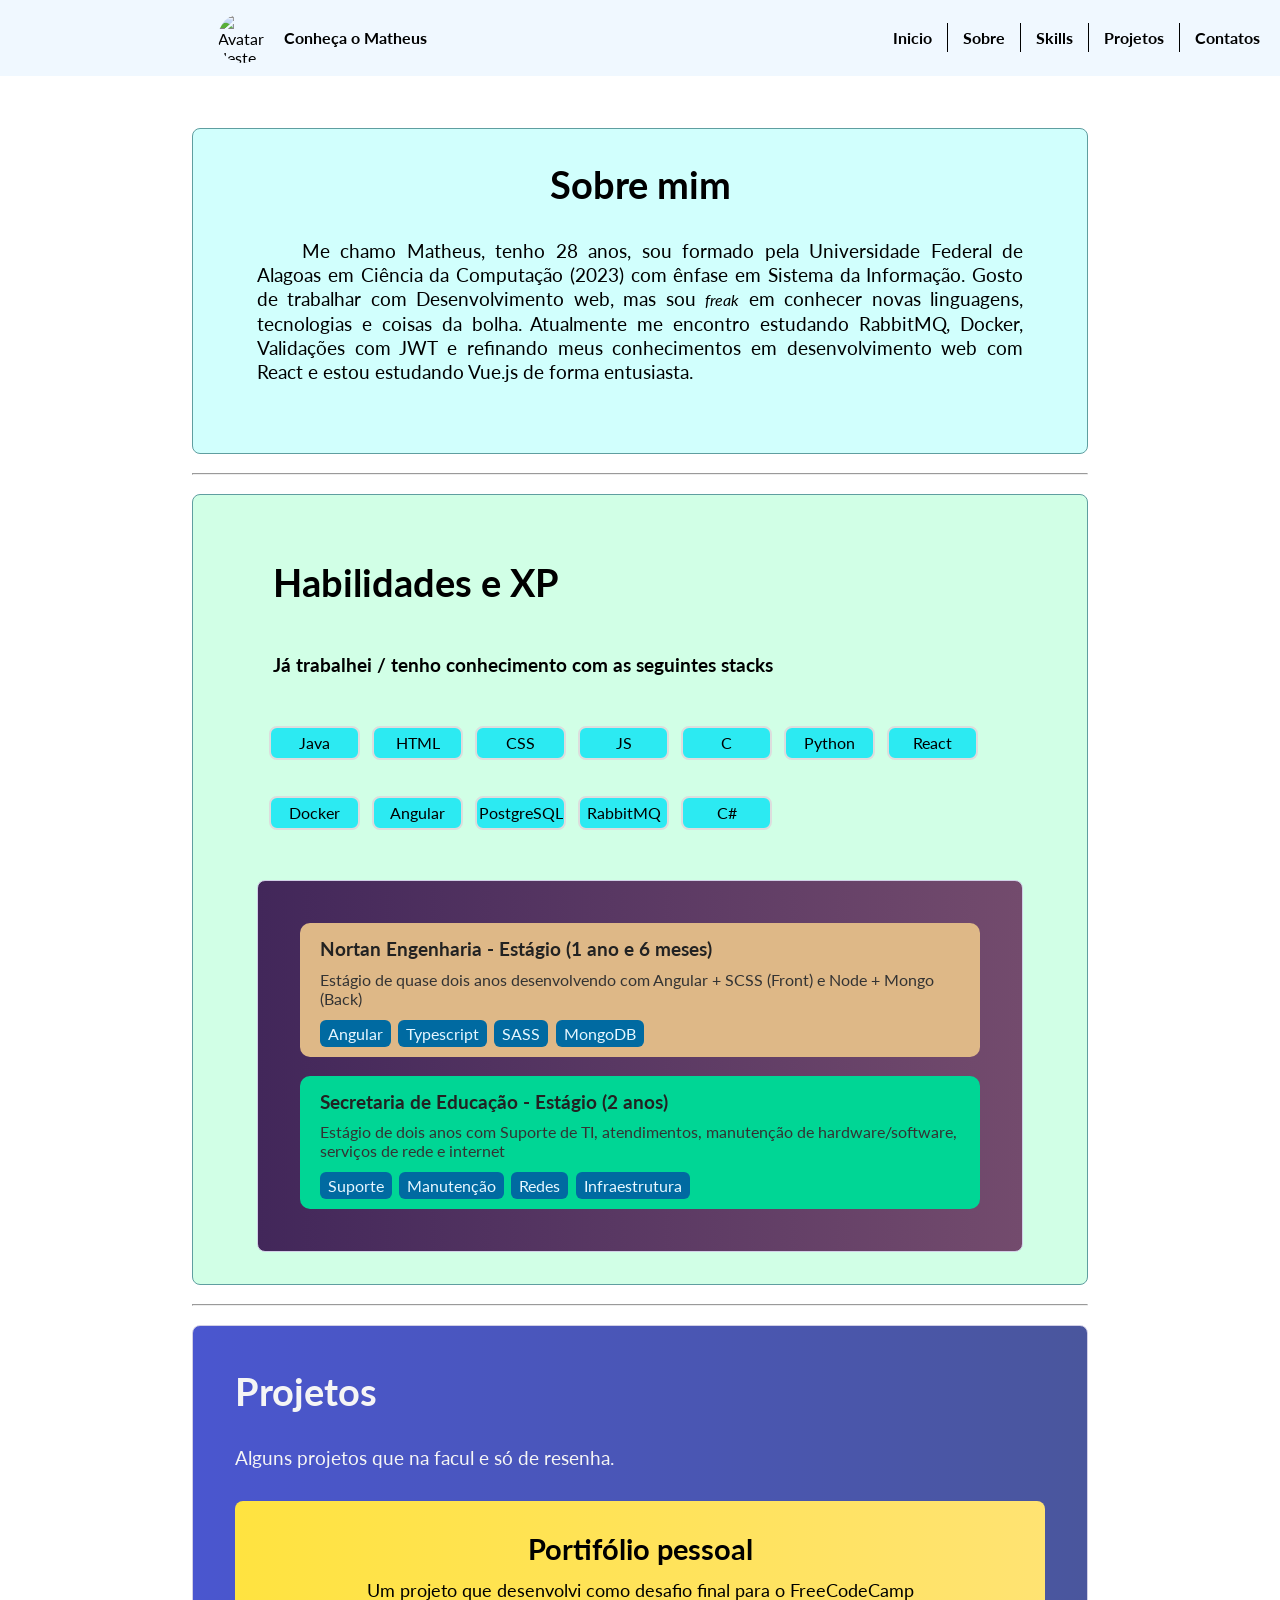
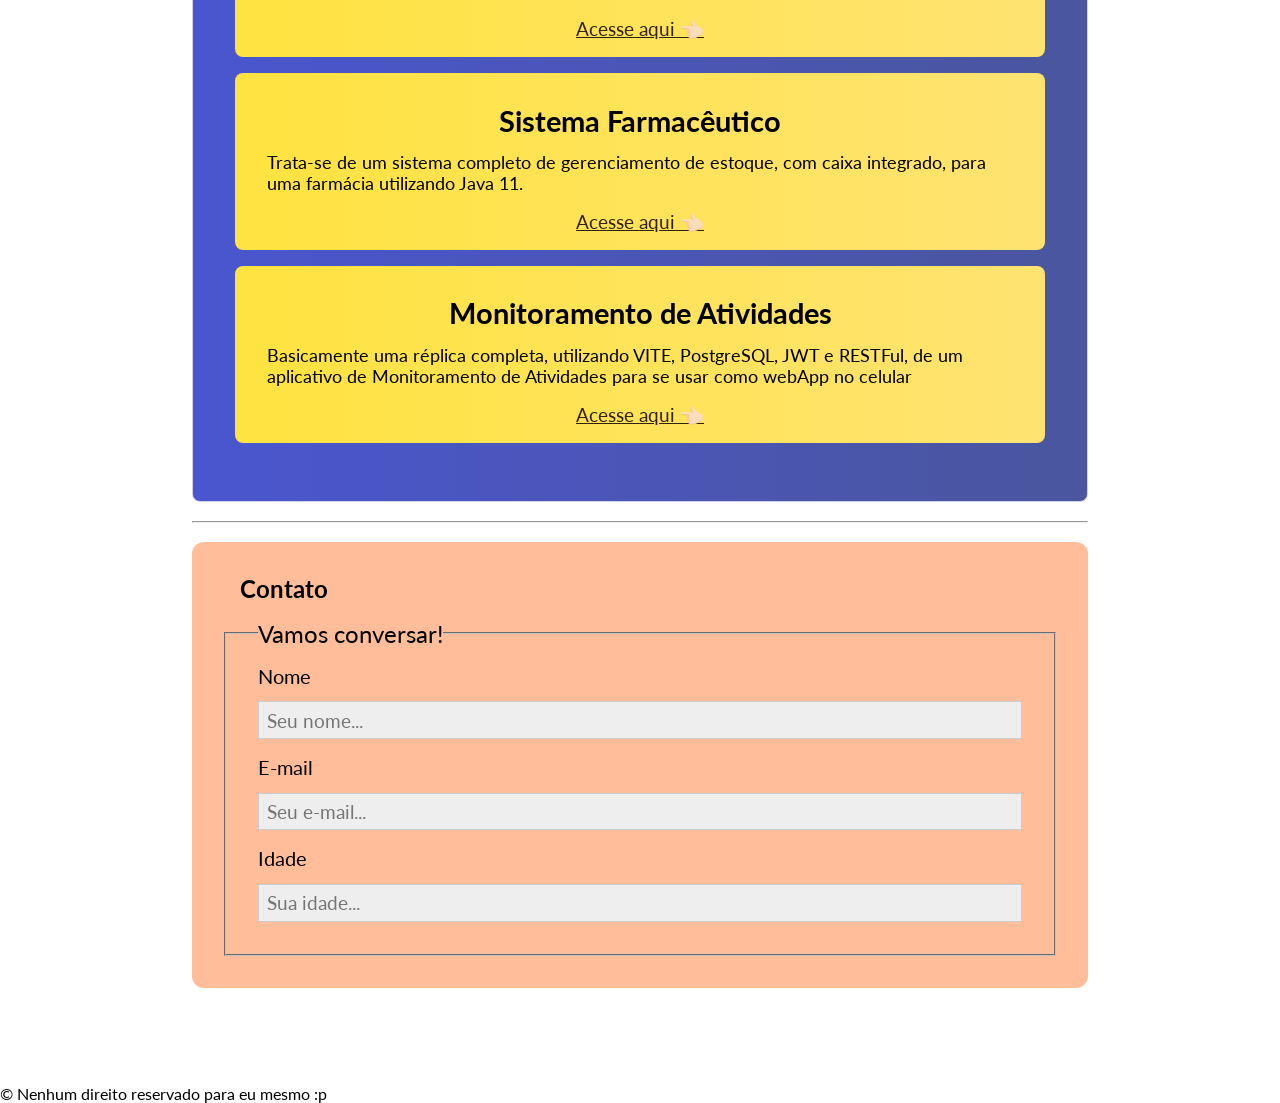
==== index.html @ 73120b97 "feat(css): implementando o css da seção contato" ====
<!DOCTYPE html>
<html lang="pt-bt">
<head>
    <meta charset="UTF-8">
    <meta name="viewport" content="width=device-width, initial-scale=1.0">
    <title>Meu projeto</title>
    <link rel="stylesheet" href="style.css">
    <link rel="preconnect" href="https://fonts.googleapis.com">
<link rel="preconnect" href="https://fonts.gstatic.com" crossorigin>
<link href="https://fonts.googleapis.com/css2?family=Lato:ital,wght@0,100;0,300;0,400;0,700;0,900;1,100;1,300;1,400;1,700;1,900&display=swap" rel="stylesheet">
</head>
<body>
    <header id="header">

        <div class="left-container">
            <img src="https://preview.redd.it/king-baldwin-iv-v0-rj2ozpc2j4ib1.jpg?width=640&crop=smart&auto=webp&s=afb7dbc26dc3a1bb7220ecc435fa5404382b25dd" 
                class="profile-pic" alt="Avatar deste lindo usuário"/>
            <h1>Conheça o Matheus</h1>
        </div>
        <nav>
            <ul>
                <li>
                    <a href="#header">Inicio</a>
                </li>
                <li>
                    <a href="#principal">Sobre</a>
                </li>
                <li>
                    <a href="#rodape">Skills</a>
                </li>
                <li>
                    <a href="#rodape">Projetos</a>
                </li>
                <li>
                    <a href="#rodape">Contatos</a>
                </li>
            </ul>
        </nav>
    </header>
    <main id="principal">
        <section id="about">
            <h2>Sobre mim</h2>
            <p>Me chamo Matheus, tenho 28 anos, sou formado pela Universidade Federal de Alagoas em Ciência da Computação (2023) com ênfase em Sistema da Informação. Gosto de trabalhar com Desenvolvimento web, mas sou <em>freak</em> em conhecer novas linguagens, tecnologias e coisas da bolha. Atualmente me encontro estudando RabbitMQ, Docker, Validações com JWT e refinando meus conhecimentos em desenvolvimento web com React e estou estudando Vue.js de forma entusiasta. </p>
        </section>
        <br><hr><br>
        <section id="skills">
            <h2>Habilidades e XP</h2>
            <article class="habilidades">
                <h3>Já trabalhei / tenho conhecimento com as seguintes stacks</h3>
                <ul>
                    <li>Java</li>
                    <li>HTML</li>
                    <li>CSS</li>
                    <li>JS</li>
                    <li>C</li>
                    <li>Python</li>
                    <li>React</li>
                    <li>Docker</li>
                    <li>Angular</li>
                    <li>PostgreSQL</li>
                    <li>RabbitMQ</li>
                    <li>C#</li>
                </ul>
            </article>
            <article class="exp">
                <div class="nortan">
                    <h4>Nortan Engenharia - Estágio (1 ano e 6 meses)</h4>
                    <p>Estágio de quase dois anos desenvolvendo com Angular + SCSS (Front) e Node + Mongo (Back)</p>
                    <div class="tags">
                        <span class="tag">Angular</span>
                        <span class="tag">Typescript</span>
                        <span class="tag">SASS</span>
                        <span class="tag">MongoDB</span>
                    </div>
                </div>
                <div class="seduc">
                    <h4>Secretaria de Educação - Estágio (2 anos)</h4>
                    <p>Estágio de dois anos com Suporte de TI, atendimentos, manutenção de hardware/software, serviços de rede e internet</p>
                    <div class="tags">
                        <span class="tag">Suporte</span>
                        <span class="tag">Manutenção</span>
                        <span class="tag">Redes</span>
                        <span class="tag">Infraestrutura</span>
                    </div>
                </div>
            </article>
        </section>
        <br><hr><br>
        <section id="projetos">
            <h2>Projetos</h2>
            <p>Alguns projetos que na facul e só de resenha.</p>
            <div class="portifolio projeto">
                <h3>Portifólio pessoal</h3>
                <span>Um projeto que desenvolvi como desafio final para o FreeCodeCamp</span>
                <a href="#">Acesse aqui 👈🏻</a>
            </div>
            <div class="sistema projeto">
                <h3>Sistema Farmacêutico</h3>
                <span>Trata-se de um sistema completo de gerenciamento de estoque, com caixa integrado, para uma farmácia utilizando Java 11.</span>
                <a href="#">Acesse aqui 👈🏻</a>
            </div>
            <div class="monitoramento projeto">
                <h3>Monitoramento de Atividades</h3>
                <span>Basicamente uma réplica completa, utilizando VITE, PostgreSQL, JWT e RESTFul, de um aplicativo de Monitoramento de Atividades para se usar como webApp no celular </span>
                <a href="#">Acesse aqui 👈🏻</a>
            </div>
        </section>
        <br><hr><br>
        <section id="contato">
            <h2>Contato</h2>
            <form action="#" method="post">
                <fieldset>
                    <legend>Vamos conversar!</legend>
                    <label for="name">Nome</label>
                    <input type="text" id="name" required placeholder="Seu nome..." />
                    <label for="name">E-mail</label>
                    <input type="text" id="email" required placeholder="Seu e-mail..." />
                    <label for="name">Idade</label>
                    <input type="text" id="number" required placeholder="Sua idade..." />
                </fieldset>
            </form>
        </section>
    </main>
    <footer id="rodape">
        

        &copy; Nenhum direito reservado para eu mesmo :p
    </footer>
</body>
</html>
---- style.css ----
* {
    margin:0;
    padding: 0;
    font-size: 16px;
    font-family: "Lato", sans-serif;
}

#header {
    position: fixed;
    display: flex;
    justify-content: space-around;
    align-items: center;
    gap: 2rem;
    width: 100vw;
    padding: 0.8rem 0;
    background-color: aliceblue;
}
#header ul {
    display: flex;
    align-items: center;
    justify-content: space-around;
    width: 15vw;
}
#header li {
    list-style: none;
    padding: 5px 15px;
    border-right: 1px solid black;
}
#header li:nth-child(5) {
    border-right: none;
}

#header a {
    color: black;
    text-decoration: none;
    font-weight: 700;
}
#header a:hover {
    font-weight: 900;
    text-decoration: underline;
    transition: transform 0.7s ease;
}

.left-container {
    display: flex;
    align-items: center;
    gap: 1rem;
}

.profile-pic {
    object-fit: cover;
    width: 50px;
    height: 50px;
    border-radius: 100%;
    margin-left: 0.5rem;
}
#principal {
    padding: 6rem;
    margin: 0 auto;
    width: 70vw;
}

#about {
    background-color: #D1FFFD;
    border: 1px solid cadetblue;
    border-radius: 8px;
    height: 260px;
    text-align: center;
    padding: 2rem 4rem;
    margin-top: 2rem;
}
#about h2 {
    font-size: 2.4rem;
    padding-bottom: 2rem;
}

#about p {
    font-size: 1.2rem;
    text-align: justify;
    text-indent: 45px;
    line-height: 1.5rem;
}

#skills {
    background-color: #D1FFE6;
    border: 1px solid cadetblue;
    border-radius: 8px;
    padding: 2rem 4rem;
}

#skills h2 {
    font-size: 2.4rem;
    padding: 2rem 1rem
}
#skills h3 {
    font-size: 1.2rem;
    padding-top: 1rem;
    padding-left: 1rem;
    padding-bottom: 2rem;
}

#skills ul {
    display: flex;
    flex-wrap: wrap;
    align-items: center;
    justify-content: flex-start;
    height: 140px;
    margin-bottom: 2rem;
}
#skills li {
    list-style: none;
    width: 87px;
    height: 25px;
    align-self: center;
    margin-left: 12px;
    background-color: #2CEAF2;
    text-align: center;
    padding-top: 5px;
    border: 2px solid #DDD;
    border-radius: 8px;
}
.exp {
    background: linear-gradient(to right, rgb(66, 39, 90), rgb(115, 75, 109));
    padding: 42px;
    border: 1px solid #D1CFE6;
    border-radius: 8px;
}

.nortan {
    background-color: burlywood;
    padding: 14px 20px;
    border-radius: 10px;
    margin-bottom: 1.2rem;
}

.nortan h4 {
    color: #222;
    font-size: 1.2rem;
    margin-bottom: 0.6rem;
}

.nortan p {
    color: #333;
    margin-bottom: 1rem;
}
.tag {
    background-color: #006AA1;
    text-align: center;
    color: #E6F7FF;
    padding: 4px 8px;
    margin: 1rem 0.2rem 1rem 0rem;
    border-radius: 6px;
}

.seduc {
    background-color: #00D695;
    padding: 14px 20px;
    border-radius: 10px;
}

.seduc h4 {
    color: #222;
    font-size: 1.2rem;
    margin-bottom: 0.6rem;
}

.seduc p {
    color: #333;
    margin-bottom: 1rem;
}
#projetos {
    background: linear-gradient(to right, #4a56cf, #4A569D);
    padding: 42px;
    border: 1px solid #D1CFE6;
    border-radius: 8px;
    color: whitesmoke;
}

#projetos h2 {
    font-size: 2.4rem;
    padding-bottom: 2rem;
}

#projetos p {
    font-size: 1.2rem;
    padding-bottom: 1rem;
}

.projeto {
    display: flex;
    flex-direction: column;
    align-items: center;
    justify-content: space-between;
    margin: 1rem auto;
    padding: 1rem 2rem;
    background: linear-gradient(to right, #ffe340, #ffe372);
    color: black;
    border-radius: 8px;
}

.projeto h3 {
    align-self: center;
    font-size: 1.8rem;
    margin: 0.9rem 0rem;
}

.projeto span {
    font-size: 1.1rem;
    margin-bottom: 1rem;
}

.projeto a {
    color: #321;
    font-size: 1.2rem;
}
.projeto a:hover {
    font-size: 1.35rem;
    color: #000;
    transition: 900ms ease-in-out;
}
#contato {
    background-color: #FFBD99;
    padding: 2rem 2rem;
    border-radius: 12px;
}

#contato h2 {
    font-size: 1.5rem;
    margin-bottom: 1rem;
    padding-left: 1rem;
}

#contato fieldset {
    display: flex;
    flex-direction: column;
    padding: 1rem 2rem;
}

#contato legend {
    font-size: 1.5rem;
}

#contato label {
    font-size: 1.25rem;
    margin-bottom: 0.85rem;
}

#contato input {
    background-color: #eee;
    border: 1px solid #ccc;
    font-size: 1.2rem;
    padding: 0.4rem 0.5rem;
    margin-bottom: 1rem;
}
section {
    margin: 0 auto;
}

aside {
    display: none;
}
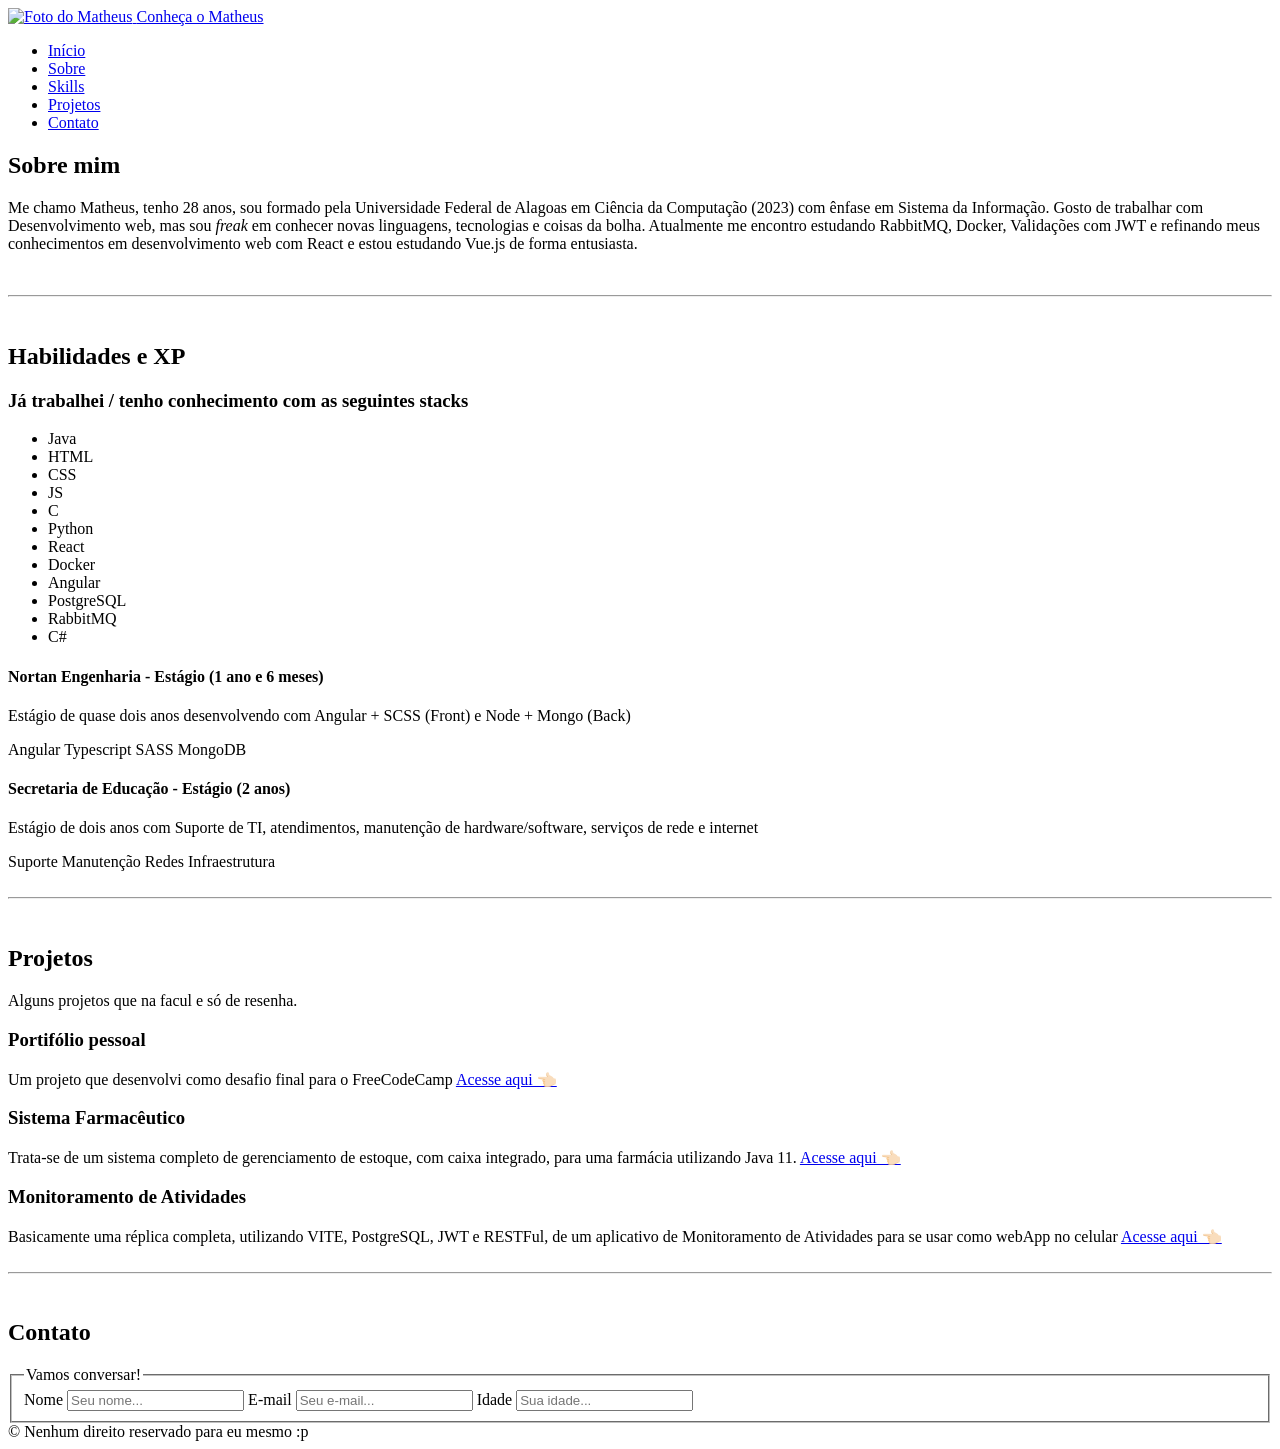
==== commit 5de99ea6: "style(header): refazendo o HTML com Tailwind" ====
--- a/index.html
+++ b/index.html
@@ -1,51 +1,61 @@
 <!DOCTYPE html>
 <html lang="pt-bt">
+
 <head>
+
     <meta charset="UTF-8">
     <meta name="viewport" content="width=device-width, initial-scale=1.0">
     <title>Meu projeto</title>
-    <link rel="stylesheet" href="style.css">
+    <script src="https://cdn.jsdelivr.net/npm/@tailwindcss/browser@4"></script>
     <link rel="preconnect" href="https://fonts.googleapis.com">
-<link rel="preconnect" href="https://fonts.gstatic.com" crossorigin>
-<link href="https://fonts.googleapis.com/css2?family=Lato:ital,wght@0,100;0,300;0,400;0,700;0,900;1,100;1,300;1,400;1,700;1,900&display=swap" rel="stylesheet">
+    <link rel="preconnect" href="https://fonts.gstatic.com" crossorigin>
+    <link
+        href="https://fonts.googleapis.com/css2?family=Lato:ital,wght@0,100;0,300;0,400;0,700;0,900;1,100;1,300;1,400;1,700;1,900&display=swap"
+        rel="stylesheet">
 </head>
+
 <body>
-    <header id="header">
+    <nav id="inicio" class="bg-white border-b border-gray-200 shadow-sm fixed top-0 left-0 w-full z-50">
+        <div class="max-w-screen-xl flex items-center justify-between mx-auto px-6 py-3">
 
-        <div class="left-container">
-            <img src="https://preview.redd.it/king-baldwin-iv-v0-rj2ozpc2j4ib1.jpg?width=640&crop=smart&auto=webp&s=afb7dbc26dc3a1bb7220ecc435fa5404382b25dd" 
-                class="profile-pic" alt="Avatar deste lindo usuário"/>
-            <h1>Conheça o Matheus</h1>
-        </div>
-        <nav>
-            <ul>
-                <li>
-                    <a href="#header">Inicio</a>
+            <a href="#" class="flex items-center gap-3">
+                <img src="https://w0.peakpx.com/wallpaper/133/184/HD-wallpaper-anime-original-nazi.jpg" class="h-10 w-10 rounded-full object-cover" alt="Foto do Matheus" />
+                <span class="text-xl font-semibold text-gray-800">Conheça o Matheus</span>
+            </a>
+
+            <ul class="flex items-center gap-6">
+                <li><a href="#inicio"
+                        class="text-blue-600 font-semibold text-sm border-b-2 border-blue-600 pb-0.5">Início</a></li>
+                <li><a href="#about"
+                        class="text-gray-600 hover:text-blue-600 text-sm font-medium transition-colors duration-200">Sobre</a>
                 </li>
-                <li>
-                    <a href="#principal">Sobre</a>
+                <li><a href="#skills"
+                        class="text-gray-600 hover:text-blue-600 text-sm font-medium transition-colors duration-200">Skills</a>
                 </li>
-                <li>
-                    <a href="#rodape">Skills</a>
+                <li><a href="#projetos"
+                        class="text-gray-600 hover:text-blue-600 text-sm font-medium transition-colors duration-200">Projetos</a>
                 </li>
-                <li>
-                    <a href="#rodape">Projetos</a>
-                </li>
-                <li>
-                    <a href="#rodape">Contatos</a>
+                <li><a href="#contato"
+                        class="text-gray-600 hover:text-blue-600 text-sm font-medium transition-colors duration-200">Contato</a>
                 </li>
             </ul>
-        </nav>
-    </header>
-    <main id="principal">
+
+        </div>
+    </nav>
+    <main id="principal" class="p-20">
         <section id="about">
             <h2>Sobre mim</h2>
-            <p>Me chamo Matheus, tenho 28 anos, sou formado pela Universidade Federal de Alagoas em Ciência da Computação (2023) com ênfase em Sistema da Informação. Gosto de trabalhar com Desenvolvimento web, mas sou <em>freak</em> em conhecer novas linguagens, tecnologias e coisas da bolha. Atualmente me encontro estudando RabbitMQ, Docker, Validações com JWT e refinando meus conhecimentos em desenvolvimento web com React e estou estudando Vue.js de forma entusiasta. </p>
+            <p>Me chamo Matheus, tenho 28 anos, sou formado pela Universidade Federal de Alagoas em Ciência da
+                Computação (2023) com ênfase em Sistema da Informação. Gosto de trabalhar com Desenvolvimento web, mas
+                sou <em>freak</em> em conhecer novas linguagens, tecnologias e coisas da bolha. Atualmente me encontro
+                estudando RabbitMQ, Docker, Validações com JWT e refinando meus conhecimentos em desenvolvimento web com
+                React e estou estudando Vue.js de forma entusiasta. </p>
         </section>
-        <br><hr><br>
+        <br>
+        <hr><br>
         <section id="skills">
             <h2>Habilidades e XP</h2>
-            <article class="habilidades">
+            <article>
                 <h3>Já trabalhei / tenho conhecimento com as seguintes stacks</h3>
                 <ul>
                     <li>Java</li>
@@ -62,50 +72,55 @@
                     <li>C#</li>
                 </ul>
             </article>
-            <article class="exp">
-                <div class="nortan">
+            <article>
+                <div>
                     <h4>Nortan Engenharia - Estágio (1 ano e 6 meses)</h4>
                     <p>Estágio de quase dois anos desenvolvendo com Angular + SCSS (Front) e Node + Mongo (Back)</p>
-                    <div class="tags">
-                        <span class="tag">Angular</span>
-                        <span class="tag">Typescript</span>
-                        <span class="tag">SASS</span>
-                        <span class="tag">MongoDB</span>
+                    <div>
+                        <span>Angular</span>
+                        <span>Typescript</span>
+                        <span>SASS</span>
+                        <span>MongoDB</span>
                     </div>
                 </div>
-                <div class="seduc">
+                <div>
                     <h4>Secretaria de Educação - Estágio (2 anos)</h4>
-                    <p>Estágio de dois anos com Suporte de TI, atendimentos, manutenção de hardware/software, serviços de rede e internet</p>
-                    <div class="tags">
-                        <span class="tag">Suporte</span>
-                        <span class="tag">Manutenção</span>
-                        <span class="tag">Redes</span>
-                        <span class="tag">Infraestrutura</span>
+                    <p>Estágio de dois anos com Suporte de TI, atendimentos, manutenção de hardware/software, serviços
+                        de rede e internet</p>
+                    <div>
+                        <span>Suporte</span>
+                        <span>Manutenção</span>
+                        <span>Redes</span>
+                        <span>Infraestrutura</span>
                     </div>
                 </div>
             </article>
         </section>
-        <br><hr><br>
+        <br>
+        <hr><br>
         <section id="projetos">
             <h2>Projetos</h2>
             <p>Alguns projetos que na facul e só de resenha.</p>
-            <div class="portifolio projeto">
+            <div>
                 <h3>Portifólio pessoal</h3>
                 <span>Um projeto que desenvolvi como desafio final para o FreeCodeCamp</span>
                 <a href="#">Acesse aqui 👈🏻</a>
             </div>
-            <div class="sistema projeto">
+            <div>
                 <h3>Sistema Farmacêutico</h3>
-                <span>Trata-se de um sistema completo de gerenciamento de estoque, com caixa integrado, para uma farmácia utilizando Java 11.</span>
+                <span>Trata-se de um sistema completo de gerenciamento de estoque, com caixa integrado, para uma
+                    farmácia utilizando Java 11.</span>
                 <a href="#">Acesse aqui 👈🏻</a>
             </div>
-            <div class="monitoramento projeto">
+            <div>
                 <h3>Monitoramento de Atividades</h3>
-                <span>Basicamente uma réplica completa, utilizando VITE, PostgreSQL, JWT e RESTFul, de um aplicativo de Monitoramento de Atividades para se usar como webApp no celular </span>
+                <span>Basicamente uma réplica completa, utilizando VITE, PostgreSQL, JWT e RESTFul, de um aplicativo de
+                    Monitoramento de Atividades para se usar como webApp no celular </span>
                 <a href="#">Acesse aqui 👈🏻</a>
             </div>
         </section>
-        <br><hr><br>
+        <br>
+        <hr><br>
         <section id="contato">
             <h2>Contato</h2>
             <form action="#" method="post">
@@ -122,9 +137,11 @@
         </section>
     </main>
     <footer id="rodape">
-        
+
 
         &copy; Nenhum direito reservado para eu mesmo :p
     </footer>
+    <script src="scripts.js"></script>
 </body>
+
 </html>
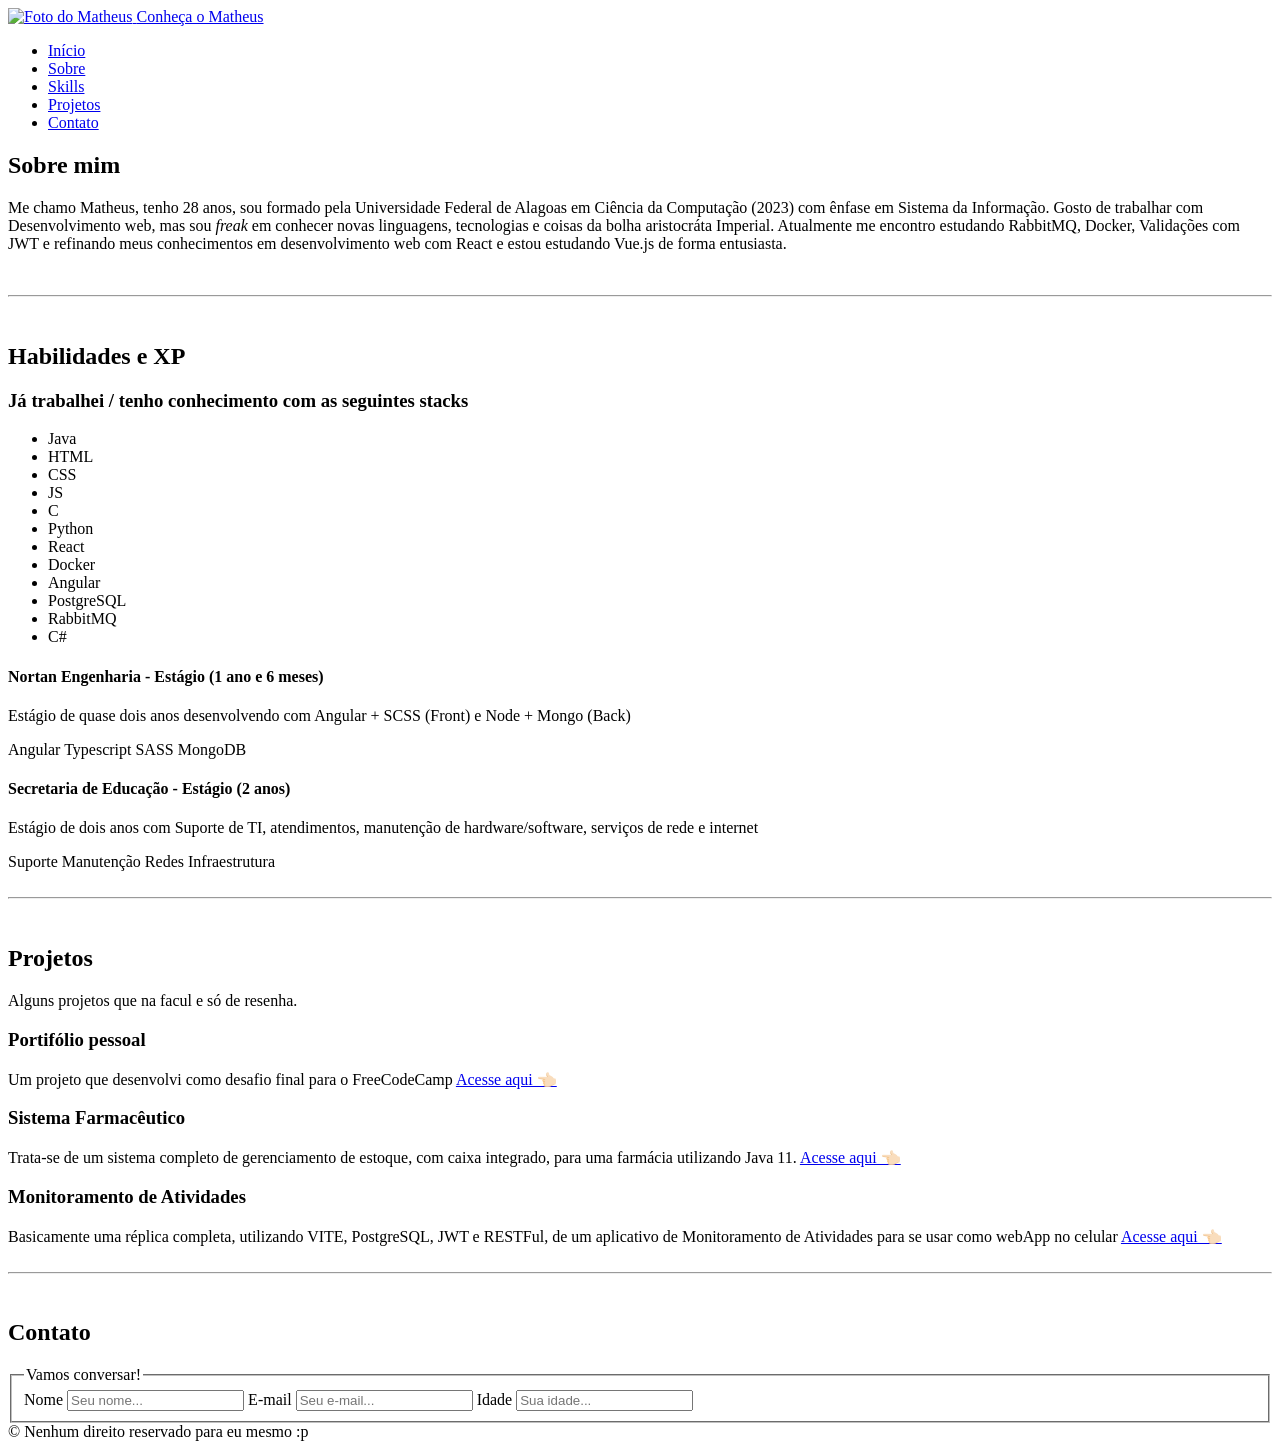
==== commit de90458c: "style(about): implementando o about com TailwindCSS" ====
--- a/index.html
+++ b/index.html
@@ -19,7 +19,8 @@
         <div class="max-w-screen-xl flex items-center justify-between mx-auto px-6 py-3">
 
             <a href="#" class="flex items-center gap-3">
-                <img src="https://w0.peakpx.com/wallpaper/133/184/HD-wallpaper-anime-original-nazi.jpg" class="h-10 w-10 rounded-full object-cover" alt="Foto do Matheus" />
+                <img src="https://img.wattpad.com/52e8dc27e9823d7ae733ed470166ab968496d7a9/[base64]"
+                    class="h-10 w-10 rounded-full object-cover" alt="Foto do Matheus" />
                 <span class="text-xl font-semibold text-gray-800">Conheça o Matheus</span>
             </a>
 
@@ -43,13 +44,16 @@
         </div>
     </nav>
     <main id="principal" class="p-20">
-        <section id="about">
-            <h2>Sobre mim</h2>
-            <p>Me chamo Matheus, tenho 28 anos, sou formado pela Universidade Federal de Alagoas em Ciência da
+        <section id="about"
+            class="bg-cyan-50 border border-cyan-300 rounded-xl px-16 py-10 mt-8 text-center max-w-4xl mx-auto">
+            <h2 class="text-4xl font-bold text-cyan-900 mb-6">Sobre mim</h2>
+            <p class="text-lg text-gray-700 leading-relaxed text-justify indent-10">
+                Me chamo Matheus, tenho 28 anos, sou formado pela Universidade Federal de Alagoas em Ciência da
                 Computação (2023) com ênfase em Sistema da Informação. Gosto de trabalhar com Desenvolvimento web, mas
-                sou <em>freak</em> em conhecer novas linguagens, tecnologias e coisas da bolha. Atualmente me encontro
+                sou <em>freak</em> em conhecer novas linguagens, tecnologias e coisas da bolha aristocráta Imperial. Atualmente me encontro
                 estudando RabbitMQ, Docker, Validações com JWT e refinando meus conhecimentos em desenvolvimento web com
-                React e estou estudando Vue.js de forma entusiasta. </p>
+                React e estou estudando Vue.js de forma entusiasta.
+            </p>
         </section>
         <br>
         <hr><br>
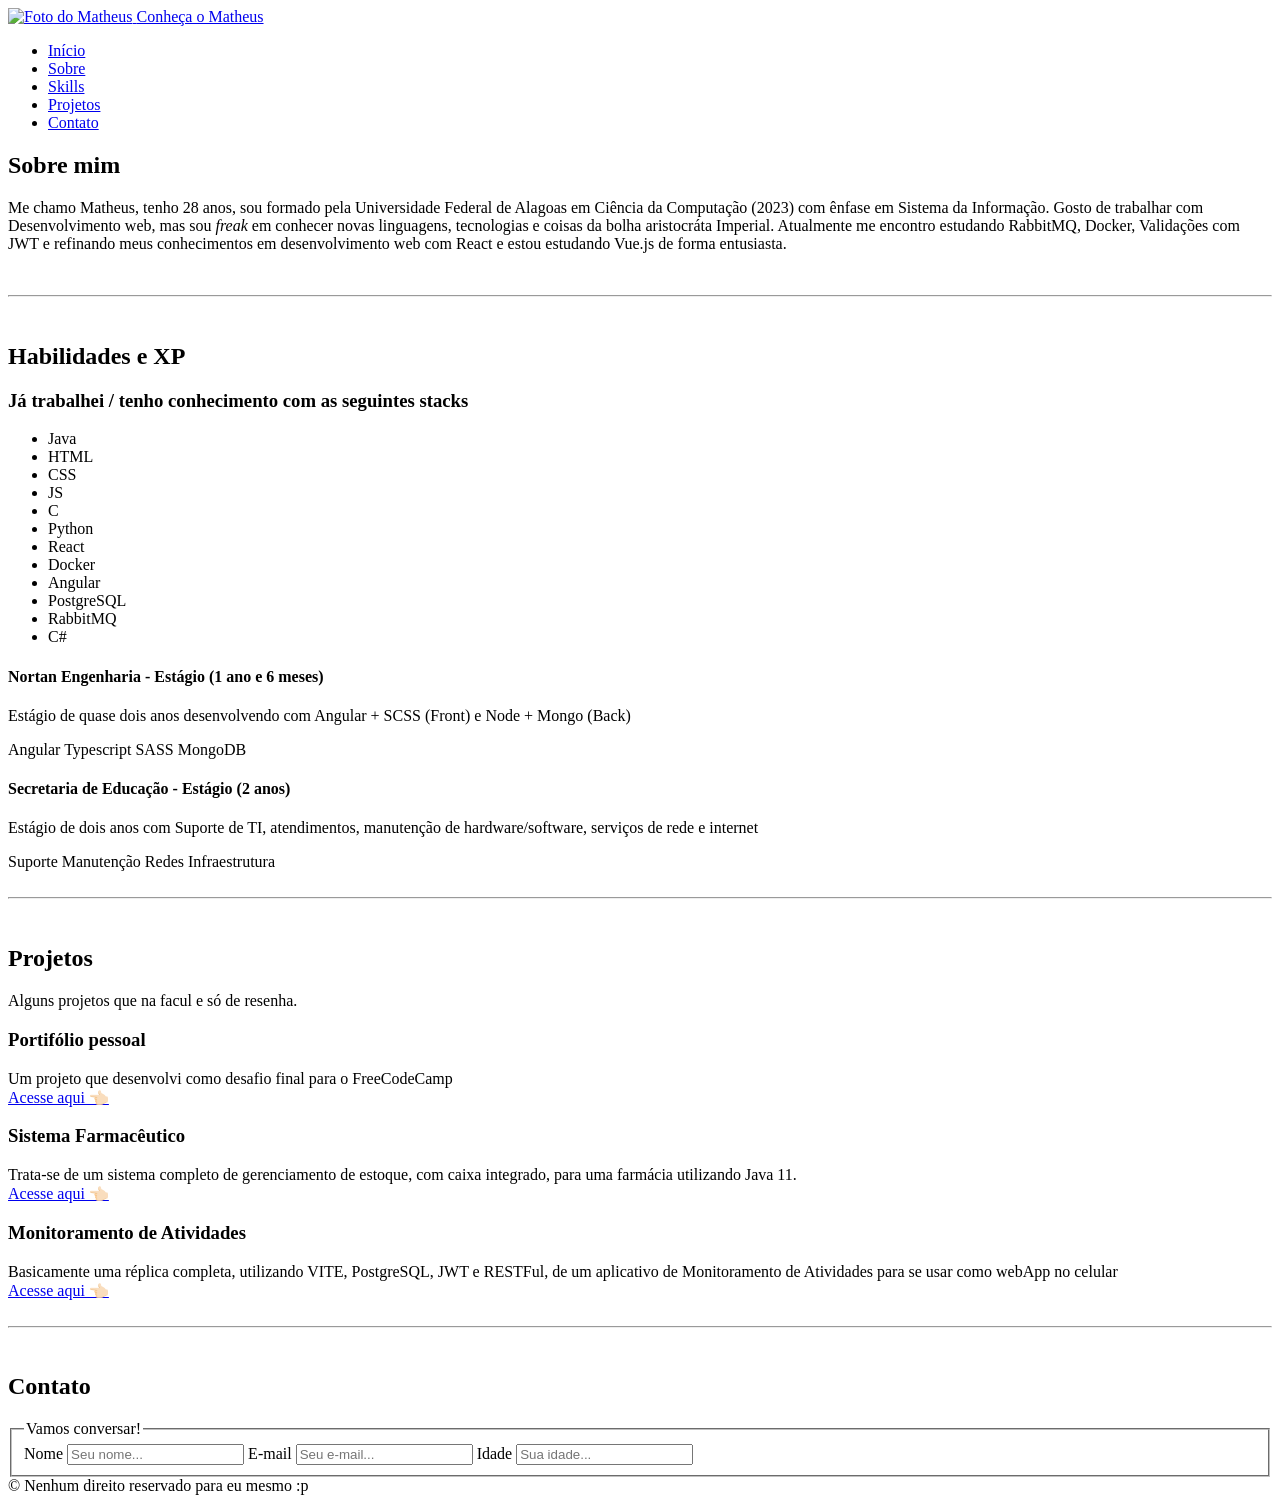
==== commit 4f51ff55: "styles(projetos): estilizando a seção de projetos com TailwindCSS" ====
--- a/index.html
+++ b/index.html
@@ -50,77 +50,98 @@
             <p class="text-lg text-gray-700 leading-relaxed text-justify indent-10">
                 Me chamo Matheus, tenho 28 anos, sou formado pela Universidade Federal de Alagoas em Ciência da
                 Computação (2023) com ênfase em Sistema da Informação. Gosto de trabalhar com Desenvolvimento web, mas
-                sou <em>freak</em> em conhecer novas linguagens, tecnologias e coisas da bolha aristocráta Imperial. Atualmente me encontro
+                sou <em>freak</em> em conhecer novas linguagens, tecnologias e coisas da bolha aristocráta Imperial.
+                Atualmente me encontro
                 estudando RabbitMQ, Docker, Validações com JWT e refinando meus conhecimentos em desenvolvimento web com
                 React e estou estudando Vue.js de forma entusiasta.
             </p>
         </section>
         <br>
         <hr><br>
-        <section id="skills">
-            <h2>Habilidades e XP</h2>
+        <section id="skills" class="bg-green-50 border border-green-200 rounded-xl px-16 py-10 mt-8 max-w-4xl mx-auto">
+            <h2 class="text-4xl font-bold text-green-900 mb-2">Habilidades e XP</h2>
             <article>
-                <h3>Já trabalhei / tenho conhecimento com as seguintes stacks</h3>
-                <ul>
-                    <li>Java</li>
-                    <li>HTML</li>
-                    <li>CSS</li>
-                    <li>JS</li>
-                    <li>C</li>
-                    <li>Python</li>
-                    <li>React</li>
-                    <li>Docker</li>
-                    <li>Angular</li>
-                    <li>PostgreSQL</li>
-                    <li>RabbitMQ</li>
-                    <li>C#</li>
+                <h3 class="text-base text-gray-500 mb-6">Já trabalhei / tenho conhecimento com as seguintes stacks</h3>
+                <ul class="flex flex-wrap gap-3 mb-8 mt-4">
+                    <li class="bg-cyan-400 text-cyan-900 text-sm font-semibold px-4 py-2 rounded-lg list-none">Java</li>
+                    <li class="bg-cyan-400 text-cyan-900 text-sm font-semibold px-4 py-2 rounded-lg list-none">HTML</li>
+                    <li class="bg-cyan-400 text-cyan-900 text-sm font-semibold px-4 py-2 rounded-lg list-none">CSS</li>
+                    <li class="bg-cyan-400 text-cyan-900 text-sm font-semibold px-4 py-2 rounded-lg list-none">JS</li>
+                    <li class="bg-cyan-400 text-cyan-900 text-sm font-semibold px-4 py-2 rounded-lg list-none">C</li>
+                    <li class="bg-cyan-400 text-cyan-900 text-sm font-semibold px-4 py-2 rounded-lg list-none">Python
+                    </li>
+                    <li class="bg-cyan-400 text-cyan-900 text-sm font-semibold px-4 py-2 rounded-lg list-none">React
+                    </li>
+                    <li class="bg-cyan-400 text-cyan-900 text-sm font-semibold px-4 py-2 rounded-lg list-none">Docker
+                    </li>
+                    <li class="bg-cyan-400 text-cyan-900 text-sm font-semibold px-4 py-2 rounded-lg list-none">Angular
+                    </li>
+                    <li class="bg-cyan-400 text-cyan-900 text-sm font-semibold px-4 py-2 rounded-lg list-none">
+                        PostgreSQL</li>
+                    <li class="bg-cyan-400 text-cyan-900 text-sm font-semibold px-4 py-2 rounded-lg list-none">RabbitMQ
+                    </li>
+                    <li class="bg-cyan-400 text-cyan-900 text-sm font-semibold px-4 py-2 rounded-lg list-none">C#</li>
                 </ul>
             </article>
-            <article>
-                <div>
-                    <h4>Nortan Engenharia - Estágio (1 ano e 6 meses)</h4>
-                    <p>Estágio de quase dois anos desenvolvendo com Angular + SCSS (Front) e Node + Mongo (Back)</p>
-                    <div>
-                        <span>Angular</span>
-                        <span>Typescript</span>
-                        <span>SASS</span>
-                        <span>MongoDB</span>
+            <article class="grid grid-cols-2 gap-6">
+                <div class="bg-amber-200 rounded-xl p-6">
+                    <h4 class="text-gray-800 text-lg font-bold mb-2">Nortan Engenharia - Estágio (1 ano e 6 meses)</h4>
+                    <p class="text-gray-700 text-sm leading-relaxed mb-4">Estágio de quase dois anos desenvolvendo com
+                        Angular + SCSS (Front) e Node + Mongo (Back)</p>
+                    <div class="flex flex-wrap gap-2">
+                        <span class="bg-blue-700 text-blue-50 text-xs font-semibold px-3 py-1 rounded-md">Angular</span>
+                        <span
+                            class="bg-blue-700 text-blue-50 text-xs font-semibold px-3 py-1 rounded-md">Typescript</span>
+                        <span class="bg-blue-700 text-blue-50 text-xs font-semibold px-3 py-1 rounded-md">SASS</span>
+                        <span class="bg-blue-700 text-blue-50 text-xs font-semibold px-3 py-1 rounded-md">MongoDB</span>
                     </div>
                 </div>
-                <div>
-                    <h4>Secretaria de Educação - Estágio (2 anos)</h4>
-                    <p>Estágio de dois anos com Suporte de TI, atendimentos, manutenção de hardware/software, serviços
+                <div class="bg-emerald-400 rounded-xl p-6">
+                    <h4 class="text-gray-800 text-lg font-bold mb-2">Secretaria de Educação - Estágio (2 anos)</h4>
+                    <p class="text-gray-700 text-sm leading-relaxed mb-4">Estágio de dois anos com Suporte de TI,
+                        atendimentos, manutenção de hardware/software, serviços
                         de rede e internet</p>
-                    <div>
-                        <span>Suporte</span>
-                        <span>Manutenção</span>
-                        <span>Redes</span>
-                        <span>Infraestrutura</span>
+                    <div class="flex flex-wrap gap-2">
+                        <span class="bg-blue-700 text-blue-50 text-xs font-semibold px-3 py-1 rounded-md">Suporte</span>
+                        <span
+                            class="bg-blue-700 text-blue-50 text-xs font-semibold px-3 py-1 rounded-md">Manutenção</span>
+                        <span class="bg-blue-700 text-blue-50 text-xs font-semibold px-3 py-1 rounded-md">Redes</span>
+                        <span
+                            class="bg-blue-700 text-blue-50 text-xs font-semibold px-3 py-1 rounded-md">Infraestrutura</span>
                     </div>
                 </div>
             </article>
         </section>
         <br>
         <hr><br>
-        <section id="projetos">
-            <h2>Projetos</h2>
-            <p>Alguns projetos que na facul e só de resenha.</p>
-            <div>
-                <h3>Portifólio pessoal</h3>
-                <span>Um projeto que desenvolvi como desafio final para o FreeCodeCamp</span>
-                <a href="#">Acesse aqui 👈🏻</a>
-            </div>
-            <div>
-                <h3>Sistema Farmacêutico</h3>
-                <span>Trata-se de um sistema completo de gerenciamento de estoque, com caixa integrado, para uma
-                    farmácia utilizando Java 11.</span>
-                <a href="#">Acesse aqui 👈🏻</a>
-            </div>
-            <div>
-                <h3>Monitoramento de Atividades</h3>
-                <span>Basicamente uma réplica completa, utilizando VITE, PostgreSQL, JWT e RESTFul, de um aplicativo de
-                    Monitoramento de Atividades para se usar como webApp no celular </span>
-                <a href="#">Acesse aqui 👈🏻</a>
+        <section id="projetos" class="bg-gradient-to-r from-indigo-800 to-indigo-600 rounded-xl px-12 py-10 mt-8 max-w-4xl mx-auto">
+            <h2 class="text-4xl font-bold text-white mb-2">Projetos</h2>
+            <p class="text-indigo-200 text-base mb-8">Alguns projetos que na facul e só de resenha.</p>
+            <div class="grid grid-cols-3 gap-6">
+                <div class="bg-gradient-to-b from-yellow-300 to-yellow-400 rounded-xl p-6 flex flex-col justify-between hover:scale-105 transition-transform duration-300">
+                    <div>
+                        <h3 class="text-gray-900 text-xl font-bold mb-3">Portifólio pessoal</h3>
+                        <span class="text-gray-700 text-sm leading-relaxed mb-4">Um projeto que desenvolvi como desafio final para o FreeCodeCamp</span>
+                    </div>
+                    <a class="text-gray-800 font-semibold text-sm hover:text-gray-900 hover:underline transition-colors duration-200" href="#">Acesse aqui 👈🏻</a>
+                </div>
+                <div class="bg-gradient-to-b from-yellow-300 to-yellow-400 rounded-xl p-6 flex flex-col justify-between hover:scale-105 transition-transform duration-300">
+                    <div>
+                        <h3 class="text-gray-900 text-xl font-bold mb-3">Sistema Farmacêutico</h3>
+                        <span class="text-gray-700 text-sm leading-relaxed mb-4">Trata-se de um sistema completo de gerenciamento de estoque, com caixa integrado, para uma
+                        farmácia utilizando Java 11.</span>
+                    </div>
+                    <a class="text-gray-800 font-semibold text-sm hover:text-gray-900 hover:underline transition-colors duration-200" href="#">Acesse aqui 👈🏻</a>
+                </div>
+                <div class="bg-gradient-to-b from-yellow-300 to-yellow-400 rounded-xl p-6 flex flex-col justify-between hover:scale-105 transition-transform duration-300">
+                    <div>
+                        <h3 class="text-gray-900 text-xl font-bold mb-3">Monitoramento de Atividades</h3>
+                        <span class="text-gray-700 text-sm leading-relaxed mb-4">Basicamente uma réplica completa, utilizando VITE, PostgreSQL, JWT e RESTFul, de um aplicativo
+                        de
+                        Monitoramento de Atividades para se usar como webApp no celular </span>
+                    </div>
+                    <a class="text-gray-800 font-semibold text-sm hover:text-gray-900 hover:underline transition-colors duration-200" href="#">Acesse aqui 👈🏻</a>
+                </div>
             </div>
         </section>
         <br>
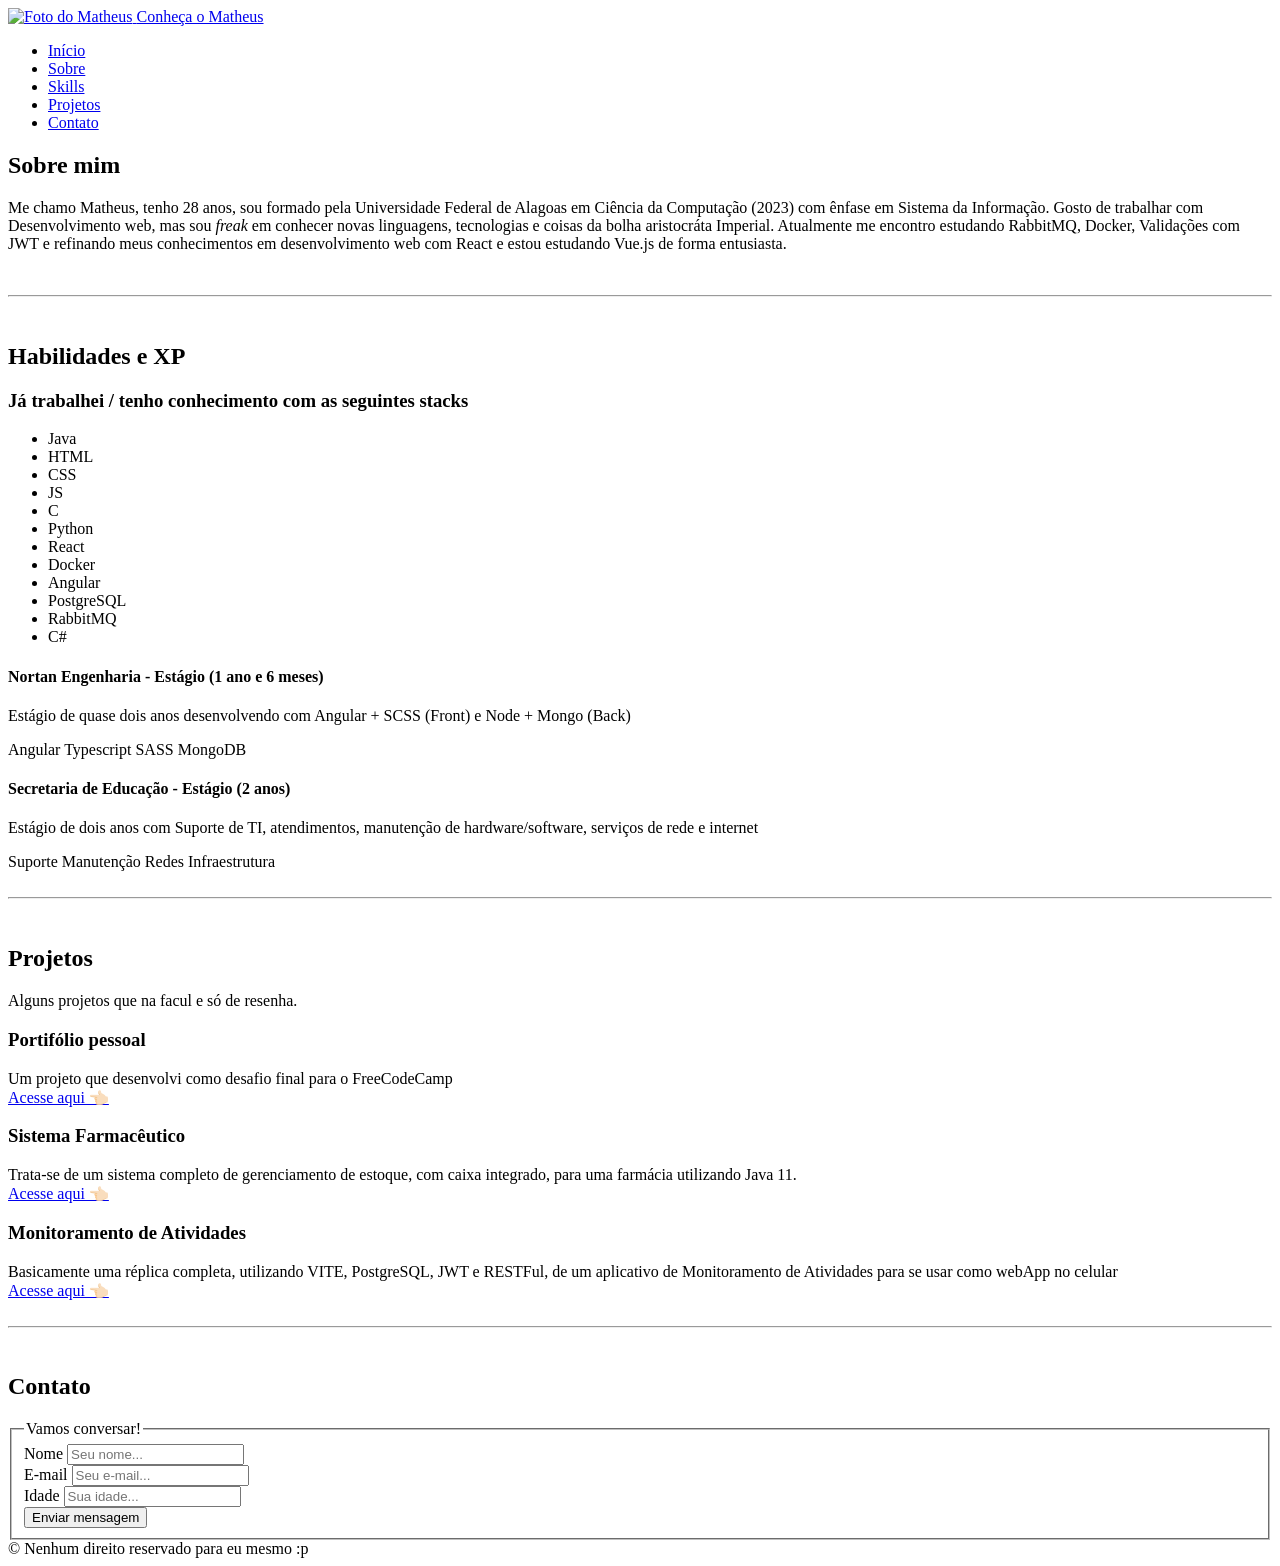
==== commit 039604ce: "styles(contato): estilizando a seção contatos com Tailwind" ====
--- a/index.html
+++ b/index.html
@@ -146,17 +146,30 @@
         </section>
         <br>
         <hr><br>
-        <section id="contato">
-            <h2>Contato</h2>
+        <section id="contato" class="bg-orange-100 border border-orange-200 rounded-xl px-12 py-10 mt-8 max-w-4xl mx-auto">
+            <h2 class="text-4xl font-bold text-orange-900 mb-8">Contato</h2>
             <form action="#" method="post">
-                <fieldset>
-                    <legend>Vamos conversar!</legend>
-                    <label for="name">Nome</label>
-                    <input type="text" id="name" required placeholder="Seu nome..." />
-                    <label for="name">E-mail</label>
-                    <input type="text" id="email" required placeholder="Seu e-mail..." />
-                    <label for="name">Idade</label>
-                    <input type="text" id="number" required placeholder="Sua idade..." />
+                <fieldset class="border-none flex flex-col gap-5">
+                    <legend class="text-2xl font-semibold text-orange-800 mb-4">Vamos conversar!</legend>
+                    <div class="flex flex-col gap-1">
+                        <label class="text-sm font-semibold text-gray-700" for="name">Nome</label>
+                        <input type="text" id="name" required placeholder="Seu nome..." 
+                            class="w-full border border-gray-300 bg-white rounded-lg px-4 py-2 text-sm text-gray-800 focus:outline-none focus:ring-2 focus:ring-orange-400 transition duration-200"    />
+                    </div>
+                    <div class="flex flex-col gap-1">
+                        <label class="text-sm font-semibold text-gray-700" for="email">E-mail</label>
+                        <input type="email" id="email" required placeholder="Seu e-mail..." 
+                            class="w-full border border-gray-300 bg-white rounded-lg px-4 py-2 text-sm text-gray-800 focus:outline-none focus:ring-2 focus:ring-orange-400 transition duration-200"/>
+                    </div>
+                    <div class="flex flex-col gap-1">
+                        <label class="text-sm font-semibold text-gray-700" for="number">Idade</label>
+                        <input type="number" id="number" required placeholder="Sua idade..." 
+                            class="w-full border border-gray-300 bg-white rounded-lg px-4 py-2 text-sm text-gray-800 focus:outline-none focus:ring-2 focus:ring-orange-400 transition duration-200"/>
+                    </div>
+                    <button type="submit" 
+                        class="mt-2 bg-orange-500 text-white font-semibold text-sm px-6 py-3 rounded-lg hover:bg-orange-600 active:scale-95 transition-all duration-200 self-start">
+                        Enviar mensagem
+                    </button>
                 </fieldset>
             </form>
         </section>
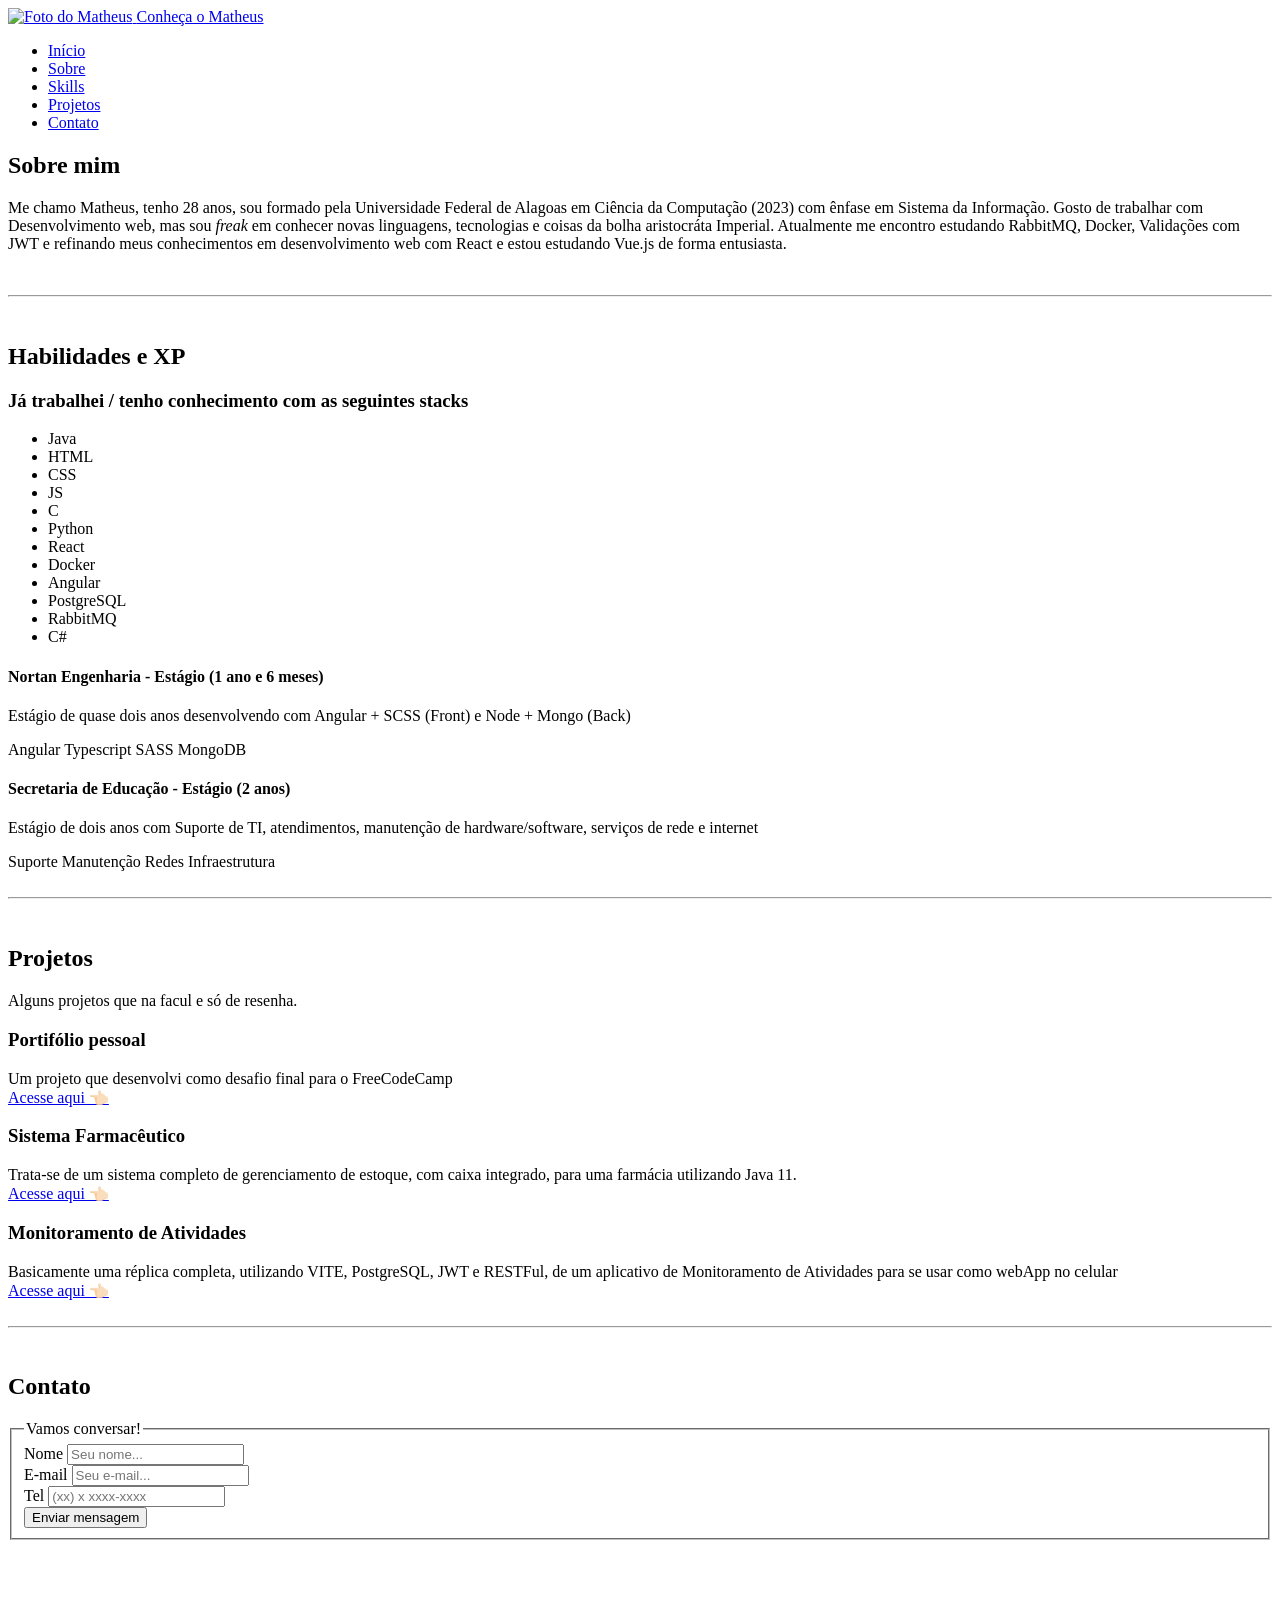
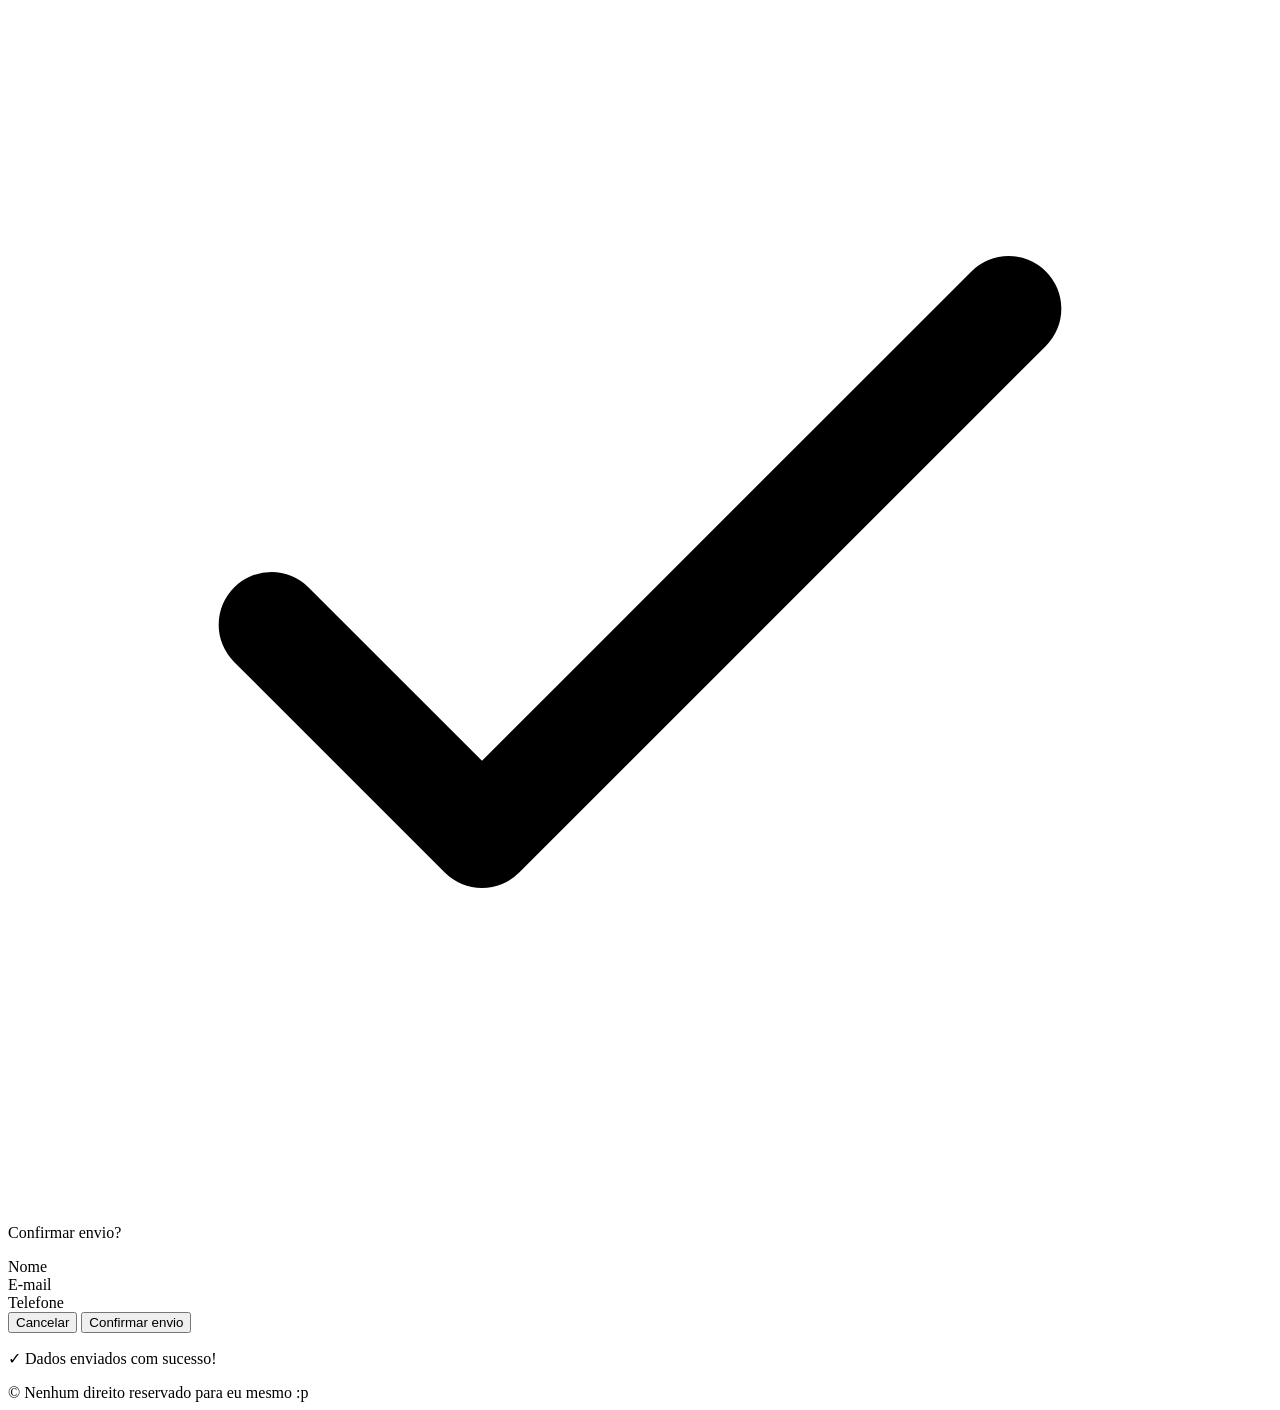
==== commit 0f851cc4: "feat(script): implementando a mascara de numero, validando os campos de input e add campo de confirm" ====
--- a/index.html
+++ b/index.html
@@ -15,34 +15,37 @@
 </head>
 
 <body>
-    <nav id="inicio" class="bg-white border-b border-gray-200 shadow-sm fixed top-0 left-0 w-full z-50">
-        <div class="max-w-screen-xl flex items-center justify-between mx-auto px-6 py-3">
-
-            <a href="#" class="flex items-center gap-3">
-                <img src="https://img.wattpad.com/52e8dc27e9823d7ae733ed470166ab968496d7a9/[base64]"
-                    class="h-10 w-10 rounded-full object-cover" alt="Foto do Matheus" />
-                <span class="text-xl font-semibold text-gray-800">Conheça o Matheus</span>
-            </a>
-
-            <ul class="flex items-center gap-6">
-                <li><a href="#inicio"
-                        class="text-blue-600 font-semibold text-sm border-b-2 border-blue-600 pb-0.5">Início</a></li>
-                <li><a href="#about"
-                        class="text-gray-600 hover:text-blue-600 text-sm font-medium transition-colors duration-200">Sobre</a>
-                </li>
-                <li><a href="#skills"
-                        class="text-gray-600 hover:text-blue-600 text-sm font-medium transition-colors duration-200">Skills</a>
-                </li>
-                <li><a href="#projetos"
-                        class="text-gray-600 hover:text-blue-600 text-sm font-medium transition-colors duration-200">Projetos</a>
-                </li>
-                <li><a href="#contato"
-                        class="text-gray-600 hover:text-blue-600 text-sm font-medium transition-colors duration-200">Contato</a>
-                </li>
-            </ul>
-
-        </div>
-    </nav>
+    <header>
+        <nav id="inicio" class="bg-white border-b border-gray-200 shadow-sm fixed top-0 left-0 w-full z-50">
+            <div class="max-w-screen-xl flex items-center justify-between mx-auto px-6 py-3">
+
+                <a href="#" class="flex items-center gap-3">
+                    <img src="https://img.wattpad.com/52e8dc27e9823d7ae733ed470166ab968496d7a9/[base64]"
+                        class="h-10 w-10 rounded-full object-cover" alt="Foto do Matheus" />
+                    <span class="text-xl font-semibold text-gray-800">Conheça o Matheus</span>
+                </a>
+
+                <ul class="flex items-center gap-6">
+                    <li><a href="#inicio"
+                            class="text-blue-600 font-semibold text-sm border-b-2 border-blue-600 pb-0.5">Início</a>
+                    </li>
+                    <li><a href="#about"
+                            class="text-gray-600 hover:text-blue-600 text-sm font-medium transition-colors duration-200">Sobre</a>
+                    </li>
+                    <li><a href="#skills"
+                            class="text-gray-600 hover:text-blue-600 text-sm font-medium transition-colors duration-200">Skills</a>
+                    </li>
+                    <li><a href="#projetos"
+                            class="text-gray-600 hover:text-blue-600 text-sm font-medium transition-colors duration-200">Projetos</a>
+                    </li>
+                    <li><a href="#contato"
+                            class="text-gray-600 hover:text-blue-600 text-sm font-medium transition-colors duration-200">Contato</a>
+                    </li>
+                </ul>
+
+            </div>
+        </nav>
+    </header>
     <main id="principal" class="p-20">
         <section id="about"
             class="bg-cyan-50 border border-cyan-300 rounded-xl px-16 py-10 mt-8 text-center max-w-4xl mx-auto">
@@ -114,69 +117,125 @@
         </section>
         <br>
         <hr><br>
-        <section id="projetos" class="bg-gradient-to-r from-indigo-800 to-indigo-600 rounded-xl px-12 py-10 mt-8 max-w-4xl mx-auto">
+        <section id="projetos"
+            class="bg-gradient-to-r from-indigo-800 to-indigo-600 rounded-xl px-12 py-10 mt-8 max-w-4xl mx-auto">
             <h2 class="text-4xl font-bold text-white mb-2">Projetos</h2>
             <p class="text-indigo-200 text-base mb-8">Alguns projetos que na facul e só de resenha.</p>
             <div class="grid grid-cols-3 gap-6">
-                <div class="bg-gradient-to-b from-yellow-300 to-yellow-400 rounded-xl p-6 flex flex-col justify-between hover:scale-105 transition-transform duration-300">
+                <div
+                    class="bg-gradient-to-b from-yellow-300 to-yellow-400 rounded-xl p-6 flex flex-col justify-between hover:scale-105 transition-transform duration-300">
                     <div>
                         <h3 class="text-gray-900 text-xl font-bold mb-3">Portifólio pessoal</h3>
-                        <span class="text-gray-700 text-sm leading-relaxed mb-4">Um projeto que desenvolvi como desafio final para o FreeCodeCamp</span>
-                    </div>
-                    <a class="text-gray-800 font-semibold text-sm hover:text-gray-900 hover:underline transition-colors duration-200" href="#">Acesse aqui 👈🏻</a>
-                </div>
-                <div class="bg-gradient-to-b from-yellow-300 to-yellow-400 rounded-xl p-6 flex flex-col justify-between hover:scale-105 transition-transform duration-300">
+                        <span class="text-gray-700 text-sm leading-relaxed mb-4">Um projeto que desenvolvi como desafio
+                            final para o FreeCodeCamp</span>
+                    </div>
+                    <a class="text-gray-800 font-semibold text-sm hover:text-gray-900 hover:underline transition-colors duration-200"
+                        href="#">Acesse aqui 👈🏻</a>
+                </div>
+                <div
+                    class="bg-gradient-to-b from-yellow-300 to-yellow-400 rounded-xl p-6 flex flex-col justify-between hover:scale-105 transition-transform duration-300">
                     <div>
                         <h3 class="text-gray-900 text-xl font-bold mb-3">Sistema Farmacêutico</h3>
-                        <span class="text-gray-700 text-sm leading-relaxed mb-4">Trata-se de um sistema completo de gerenciamento de estoque, com caixa integrado, para uma
-                        farmácia utilizando Java 11.</span>
-                    </div>
-                    <a class="text-gray-800 font-semibold text-sm hover:text-gray-900 hover:underline transition-colors duration-200" href="#">Acesse aqui 👈🏻</a>
-                </div>
-                <div class="bg-gradient-to-b from-yellow-300 to-yellow-400 rounded-xl p-6 flex flex-col justify-between hover:scale-105 transition-transform duration-300">
+                        <span class="text-gray-700 text-sm leading-relaxed mb-4">Trata-se de um sistema completo de
+                            gerenciamento de estoque, com caixa integrado, para uma
+                            farmácia utilizando Java 11.</span>
+                    </div>
+                    <a class="text-gray-800 font-semibold text-sm hover:text-gray-900 hover:underline transition-colors duration-200"
+                        href="#">Acesse aqui 👈🏻</a>
+                </div>
+                <div
+                    class="bg-gradient-to-b from-yellow-300 to-yellow-400 rounded-xl p-6 flex flex-col justify-between hover:scale-105 transition-transform duration-300">
                     <div>
                         <h3 class="text-gray-900 text-xl font-bold mb-3">Monitoramento de Atividades</h3>
-                        <span class="text-gray-700 text-sm leading-relaxed mb-4">Basicamente uma réplica completa, utilizando VITE, PostgreSQL, JWT e RESTFul, de um aplicativo
-                        de
-                        Monitoramento de Atividades para se usar como webApp no celular </span>
-                    </div>
-                    <a class="text-gray-800 font-semibold text-sm hover:text-gray-900 hover:underline transition-colors duration-200" href="#">Acesse aqui 👈🏻</a>
+                        <span class="text-gray-700 text-sm leading-relaxed mb-4">Basicamente uma réplica completa,
+                            utilizando VITE, PostgreSQL, JWT e RESTFul, de um aplicativo
+                            de
+                            Monitoramento de Atividades para se usar como webApp no celular </span>
+                    </div>
+                    <a class="text-gray-800 font-semibold text-sm hover:text-gray-900 hover:underline transition-colors duration-200"
+                        href="#">Acesse aqui 👈🏻</a>
                 </div>
             </div>
         </section>
         <br>
         <hr><br>
-        <section id="contato" class="bg-orange-100 border border-orange-200 rounded-xl px-12 py-10 mt-8 max-w-4xl mx-auto">
+        <section id="contato"
+            class="bg-orange-100 border border-orange-200 rounded-xl px-12 py-10 mt-8 max-w-4xl mx-auto">
             <h2 class="text-4xl font-bold text-orange-900 mb-8">Contato</h2>
             <form action="#" method="post">
                 <fieldset class="border-none flex flex-col gap-5">
                     <legend class="text-2xl font-semibold text-orange-800 mb-4">Vamos conversar!</legend>
                     <div class="flex flex-col gap-1">
                         <label class="text-sm font-semibold text-gray-700" for="name">Nome</label>
-                        <input type="text" id="name" required placeholder="Seu nome..." 
-                            class="w-full border border-gray-300 bg-white rounded-lg px-4 py-2 text-sm text-gray-800 focus:outline-none focus:ring-2 focus:ring-orange-400 transition duration-200"    />
+                        <input type="text" id="name" required placeholder="Seu nome..."
+                            class="w-full border border-gray-300 bg-white rounded-lg px-4 py-2 text-sm text-gray-800 focus:outline-none focus:ring-2 focus:ring-orange-400 transition duration-200" />
                     </div>
                     <div class="flex flex-col gap-1">
                         <label class="text-sm font-semibold text-gray-700" for="email">E-mail</label>
-                        <input type="email" id="email" required placeholder="Seu e-mail..." 
-                            class="w-full border border-gray-300 bg-white rounded-lg px-4 py-2 text-sm text-gray-800 focus:outline-none focus:ring-2 focus:ring-orange-400 transition duration-200"/>
+                        <input type="email" id="email" required placeholder="Seu e-mail..."
+                            class="w-full border border-gray-300 bg-white rounded-lg px-4 py-2 text-sm text-gray-800 focus:outline-none focus:ring-2 focus:ring-orange-400 transition duration-200" />
                     </div>
                     <div class="flex flex-col gap-1">
-                        <label class="text-sm font-semibold text-gray-700" for="number">Idade</label>
-                        <input type="number" id="number" required placeholder="Sua idade..." 
-                            class="w-full border border-gray-300 bg-white rounded-lg px-4 py-2 text-sm text-gray-800 focus:outline-none focus:ring-2 focus:ring-orange-400 transition duration-200"/>
-                    </div>
-                    <button type="submit" 
+                        <label class="text-sm font-semibold text-gray-700" for="number">Tel</label>
+                        <input type="tel" id="tel" required placeholder="(xx) x xxxx-xxxx"
+                            class="w-full border border-gray-300 bg-white rounded-lg px-4 py-2 text-sm text-gray-800 focus:outline-none focus:ring-2 focus:ring-orange-400 transition duration-200" />
+                    </div>
+                    <button type="submit"
                         class="mt-2 bg-orange-500 text-white font-semibold text-sm px-6 py-3 rounded-lg hover:bg-orange-600 active:scale-95 transition-all duration-200 self-start">
                         Enviar mensagem
                     </button>
                 </fieldset>
+                <div id="modal-overlay" class="hidden max-w-md mx-auto mt-4">
+                    <div class="bg-white rounded-2xl border border-gray-200 p-6 shadow-sm">
+                        <div class="flex items-center gap-3 mb-4">
+                            <div class="w-9 h-9 rounded-full bg-green-100 flex items-center justify-center">
+                                <svg class="w-5 h-5 text-green-600" fill="none" stroke="currentColor"
+                                    viewBox="0 0 24 24">
+                                    <path stroke-linecap="round" stroke-linejoin="round" stroke-width="2"
+                                        d="M5 13l4 4L19 7" />
+                                </svg>
+                            </div>
+                            <p class="font-medium text-gray-900">Confirmar envio?</p>
+                        </div>
+
+                        <div class="bg-gray-50 rounded-xl p-4 mb-5 divide-y divide-gray-200 text-sm">
+                            <div class="flex justify-between py-1.5">
+                                <span class="text-gray-500">Nome</span>
+                                <span id="conf-nome" class="font-medium text-gray-900"></span>
+                            </div>
+                            <div class="flex justify-between py-1.5">
+                                <span class="text-gray-500">E-mail</span>
+                                <span id="conf-email" class="font-medium text-gray-900"></span>
+                            </div>
+                            <div class="flex justify-between py-1.5">
+                                <span class="text-gray-500">Telefone</span>
+                                <span id="conf-telefone" class="font-medium text-gray-900"></span>
+                            </div>
+                        </div>
+
+                        <div class="flex gap-3">
+                            <button onclick="cancelar()"
+                                class="flex-1 border border-gray-300 text-gray-700 text-sm font-medium py-2.5 rounded-lg hover:bg-gray-50 transition-colors">
+                                Cancelar
+                            </button>
+                            <button onclick="confirmar()"
+                                class="flex-1 bg-green-600 hover:bg-green-700 text-white text-sm font-medium py-2.5 rounded-lg transition-colors">
+                                Confirmar envio
+                            </button>
+                        </div>
+                    </div>
+                </div>
+
+                <!-- Sucesso -->
+                <div id="sucesso" class="hidden max-w-md mx-auto mt-4">
+                    <div class="bg-green-50 border border-green-200 rounded-2xl p-5 text-center">
+                        <p class="font-medium text-green-700">✓ Dados enviados com sucesso!</p>
+                    </div>
+                </div>
             </form>
         </section>
     </main>
-    <footer id="rodape">
-
-
+    <footer id="rodape" class="text-center text-sm text-gray-400 py-8 mt-16 border-t border-gray-200">
         &copy; Nenhum direito reservado para eu mesmo :p
     </footer>
     <script src="scripts.js"></script>
